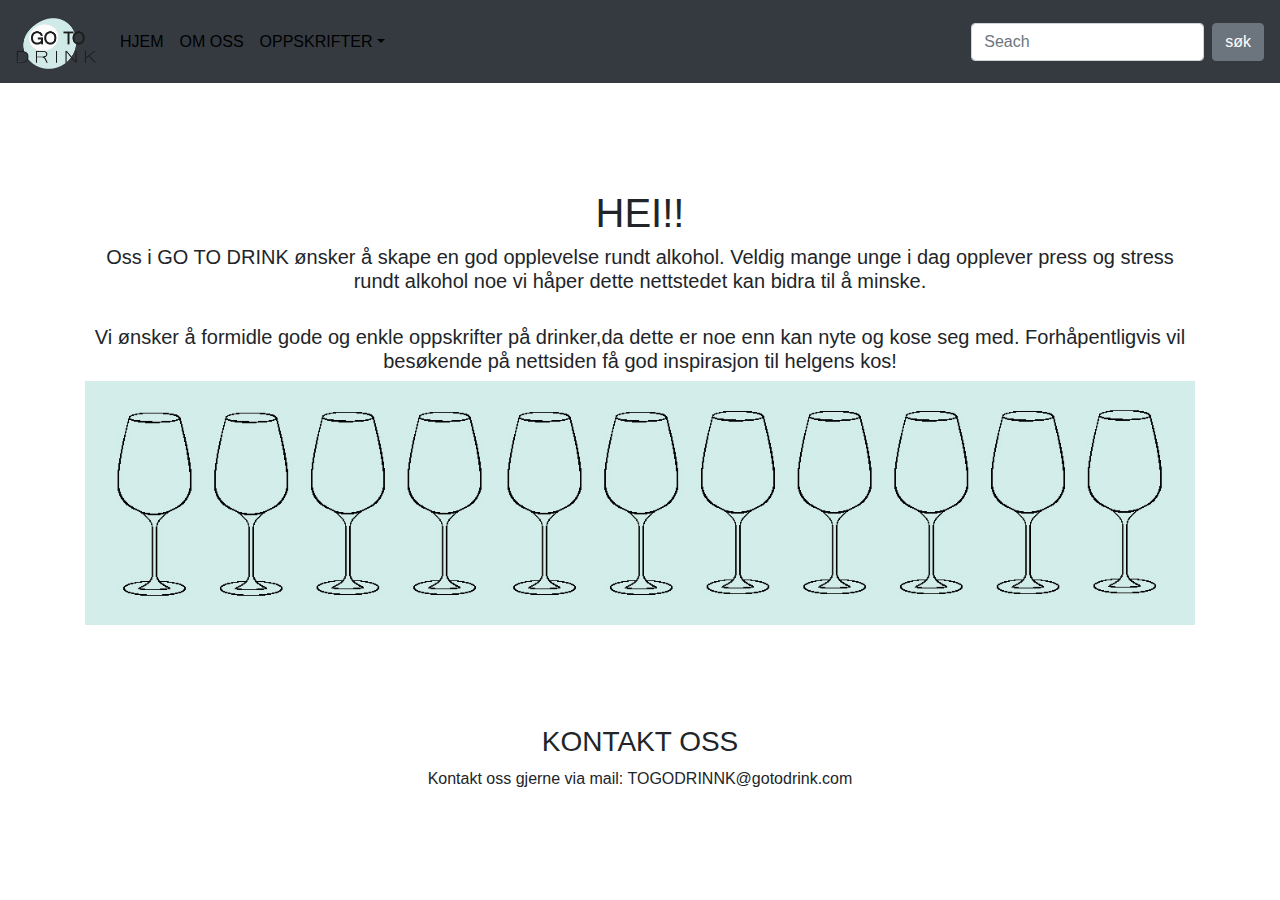
==== gotodrink.html @ 80ecb4bd "intial commit" ====
<!DOCTYPE html>
<html lang="en">

<head>
    <meta charset="utf-8">
    <meta name="viewport" content="width=device-width, initial-scale=1, shrink-to-fit=no">
    <meta name="description" content="">
    <meta name="author" content="">
    <link rel="icon" href="../../../../favicon.ico">
    <title>Starter Template · Bootstrap</title>
    
    <!--Template based on URL below-->
    <link rel="canonical" href="https://getbootstrap.com/docs/4.3/examples/starter-template/">

    <!-- Bootstrap core CSS -->
    <link rel="stylesheet" href="https://stackpath.bootstrapcdn.com/bootstrap/4.3.1/css/bootstrap.min.css" integrity="sha384-ggOyR0iXCbMQv3Xipma34MD+dH/1fQ784/j6cY/iJTQUOhcWr7x9JvoRxT2MZw1T" crossorigin="anonymous">

    <!-- Place your stylesheet here-->
    <link href="../nyyykode/stylesheet1.css" rel="stylesheet" type="text/css">
</head>

<body>

<nav class="navbar navbar-expand-sm bg-dark navbar-dark sticky-top" >
     
    <a class="navbar-brand" href="../nyyykode/index.html">
    <img src="logodrink.png"  alt="Logo" href="index.html" style="padding-top:4px; width:80px;"></a>
    
    <button class="navbar-toggler" type="button" data-toggle="collapse" data-target="#navbarsExampleDefault" aria-controls="navbarsExampleDefault" aria-expanded="false" aria-label="Toggle navigation">
        <span class="navbar-toggler-icon"></span>
    </button>


    <div class="collapse navbar-collapse" id="navbarsExampleDefault">
        <ul class="navbar-nav mr-auto">
            <li class="nav-item active">
                <a class="nav-link"  style="color: black"href="index.html">HJEM <span class="sr-only">(current)</span></a>
            </li>
            <li class="nav-item active">
                <a class="nav-link"  style="color: black" href="gotodrink.html">OM OSS</a>
            </li>
           
            <li class="nav-item dropdown">
                <a class="nav-link dropdown-toggle"  style="color: black" href="#" id="dropdown01" data-toggle="dropdown" aria-haspopup="true" aria-expanded="false">OPPSKRIFTER</a>
                <div class="dropdown-menu" aria-labelledby="dropdown01">
                    <a class="dropdown-item" href="ALKOHOL.html">ALKOHOL</a>
                    <a class="dropdown-item" href="UTENALKOHOL.html">UTEN ALKOHOL</a>
                    
                </div>
            </li>
        </ul>
        
        
        
        
        <form class="form-inline my-2 my-lg-0">
            <input class="form-control mr-sm-2" type="text" placeholder="Seach" aria-label="Search">
            <button class="btn btn-secondary my-2 my-sm-0" type="submit">søk</button>
        </form>
    </div>
</nav>

    
    
    <main role="main" class="container">
      
        

 <style> 
            main
            {
                padding-top: 10px;
                padding-bottom: 100px; 
            }
        </style>
        
         <div class="text-center mt-5 pt-5">
            <h1>HEI!!</h1>
             <h5> Oss i GO TO DRINK ønsker å skape en god opplevelse rundt alkohol. Veldig mange unge i dag opplever press og stress rundt alkohol noe vi håper dette nettstedet kan bidra til å minske.</h5>
             <h5>
                 <br> Vi ønsker å formidle gode og enkle oppskrifter på drinker,da dette er noe enn kan nyte og kose seg med. Forhåpentligvis vil besøkende på nettsiden få god inspirasjon til helgens kos!
             </h5>
        </div>
  <img  class="img-fluid" src="Glass.jpg" alt="glass" style="width:1200px;">
    </main><!-- /.container -->


    <!-- Bootstrap core JavaScript
    ================================================== -->
    <!-- Placed at the end of the document so the pages load faster -->
    <script src="https://code.jquery.com/jquery-3.3.1.slim.min.js" integrity="sha384-q8i/X+965DzO0rT7abK41JStQIAqVgRVzpbzo5smXKp4YfRvH+8abtTE1Pi6jizo" crossorigin="anonymous"></script>
    <script src="https://cdnjs.cloudflare.com/ajax/libs/popper.js/1.14.7/umd/popper.min.js" integrity="sha384-UO2eT0CpHqdSJQ6hJty5KVphtPhzWj9WO1clHTMGa3JDZwrnQq4sF86dIHNDz0W1" crossorigin="anonymous"></script>
    <script src="https://stackpath.bootstrapcdn.com/bootstrap/4.3.1/js/bootstrap.min.js" integrity="sha384-JjSmVgyd0p3pXB1rRibZUAYoIIy6OrQ6VrjIEaFf/nJGzIxFDsf4x0xIM+B07jRM" crossorigin="anonymous"></script>
         <div class="container-fluid bg-2 text-center">
             
             
  <h3>KONTAKT OSS</h3>
  <p>Kontakt oss gjerne via mail: TOGODRINNK@gotodrink.com</p>
</div>

</body>
</html>
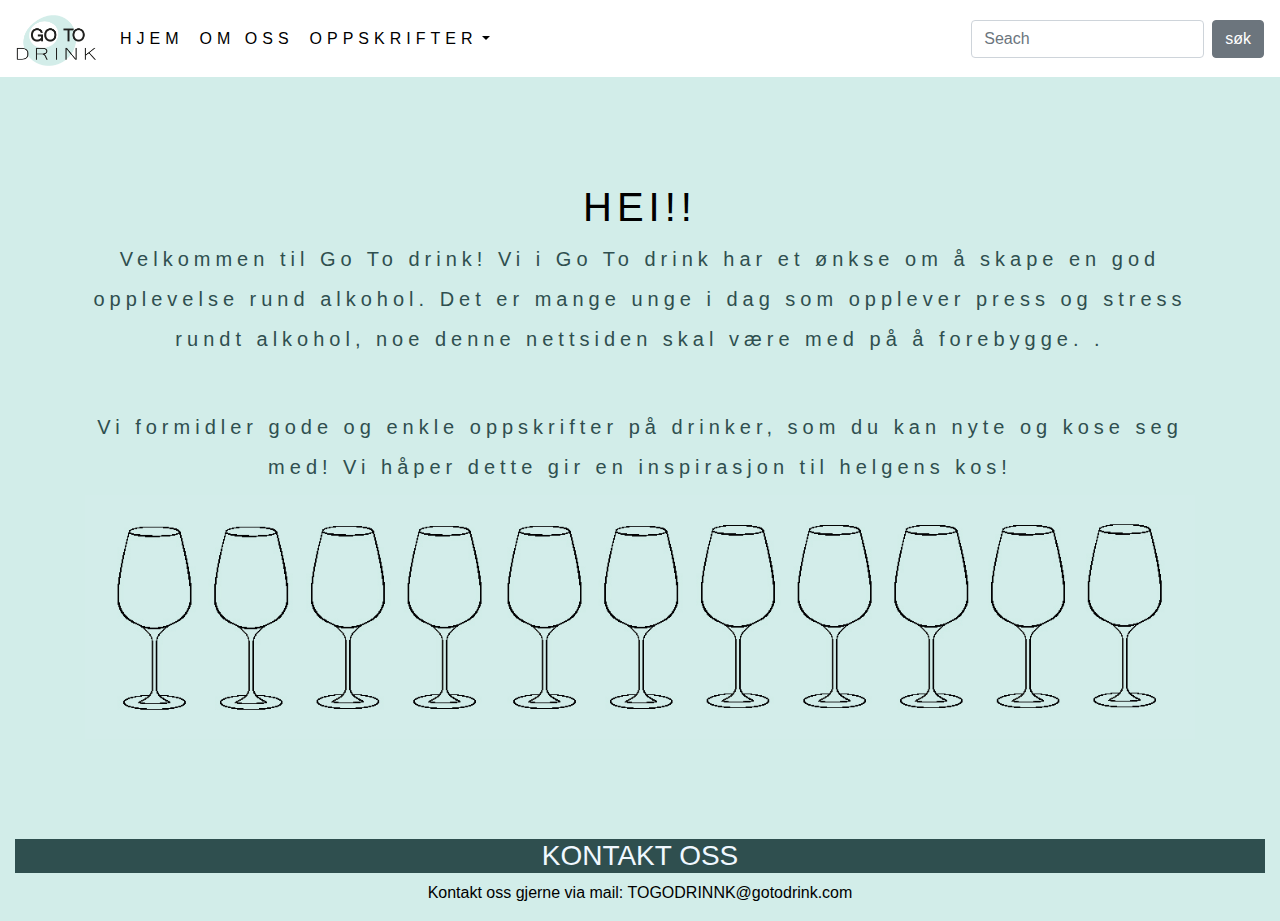
==== commit 1a14c6b7: "summary" ====
--- a/gotodrink.html
+++ b/gotodrink.html
@@ -16,14 +16,14 @@
     <link rel="stylesheet" href="https://stackpath.bootstrapcdn.com/bootstrap/4.3.1/css/bootstrap.min.css" integrity="sha384-ggOyR0iXCbMQv3Xipma34MD+dH/1fQ784/j6cY/iJTQUOhcWr7x9JvoRxT2MZw1T" crossorigin="anonymous">
 
     <!-- Place your stylesheet here-->
-    <link href="../nyyykode/stylesheet1.css" rel="stylesheet" type="text/css">
+    <link href="stylesheet1.css" rel="stylesheet" type="text/css">
 </head>
 
 <body>
 
 <nav class="navbar navbar-expand-sm bg-dark navbar-dark sticky-top" >
      
-    <a class="navbar-brand" href="../nyyykode/index.html">
+    <a class="navbar-brand" href="index.html">
     <img src="logodrink.png"  alt="Logo" href="index.html" style="padding-top:4px; width:80px;"></a>
     
     <button class="navbar-toggler" type="button" data-toggle="collapse" data-target="#navbarsExampleDefault" aria-controls="navbarsExampleDefault" aria-expanded="false" aria-label="Toggle navigation">
@@ -76,9 +76,9 @@
         
          <div class="text-center mt-5 pt-5">
             <h1>HEI!!</h1>
-             <h5> Oss i GO TO DRINK ønsker å skape en god opplevelse rundt alkohol. Veldig mange unge i dag opplever press og stress rundt alkohol noe vi håper dette nettstedet kan bidra til å minske.</h5>
+             <h5> Velkommen til Go To drink! Vi i Go To drink har et ønkse om å skape en god opplevelse rund alkohol. Det er mange unge i dag som opplever press og stress rundt alkohol, noe denne nettsiden skal være med på å forebygge. .</h5>
              <h5>
-                 <br> Vi ønsker å formidle gode og enkle oppskrifter på drinker,da dette er noe enn kan nyte og kose seg med. Forhåpentligvis vil besøkende på nettsiden få god inspirasjon til helgens kos!
+                 <br> Vi formidler gode og enkle oppskrifter på drinker, som du kan nyte og kose seg med! Vi håper dette gir en inspirasjon til helgens kos!
              </h5>
         </div>
   <img  class="img-fluid" src="Glass.jpg" alt="glass" style="width:1200px;">
--- a/stylesheet1.css
+++ b/stylesheet1.css
@@ -0,0 +1,65 @@
+.bg-dark{
+    background-color: #FFFFFF!important;
+}
+
+.bg-2 {
+    background-color: #FFFFFF;
+}
+
+.navbar {
+  padding-top: 5px;
+  padding-bottom: 5px;
+  font-size: 16px;
+  letter-spacing: 5px;
+}
+
+main { 
+    padding-top: 5px;
+  padding-bottom: 5px;
+  font-size: 90px;
+  letter-spacing: 5px;
+}
+.
+}
+body {
+  font: 20px "Montserrat", sans-serif;
+  line-height: 2.0;
+  color: black;
+}
+
+body 
+{
+    background-color: #d2ede9;
+}
+
+body {
+    color: black; 
+}
+div{
+    color:black;
+}
+
+
+body 
+{
+    background-color: #d2ede9;
+}
+
+h5{ 
+ font: 20px "Montserrat", sans-serif;
+  line-height: 2.0;
+  color: darkslategrey;
+}
+
+.container-fluid{
+    background-color: #d2ede9;
+}
+
+h3{
+    color:aliceblue;
+    background-color: darkslategrey;
+    
+}
+p{
+    background-color:#d2ede9;
+}